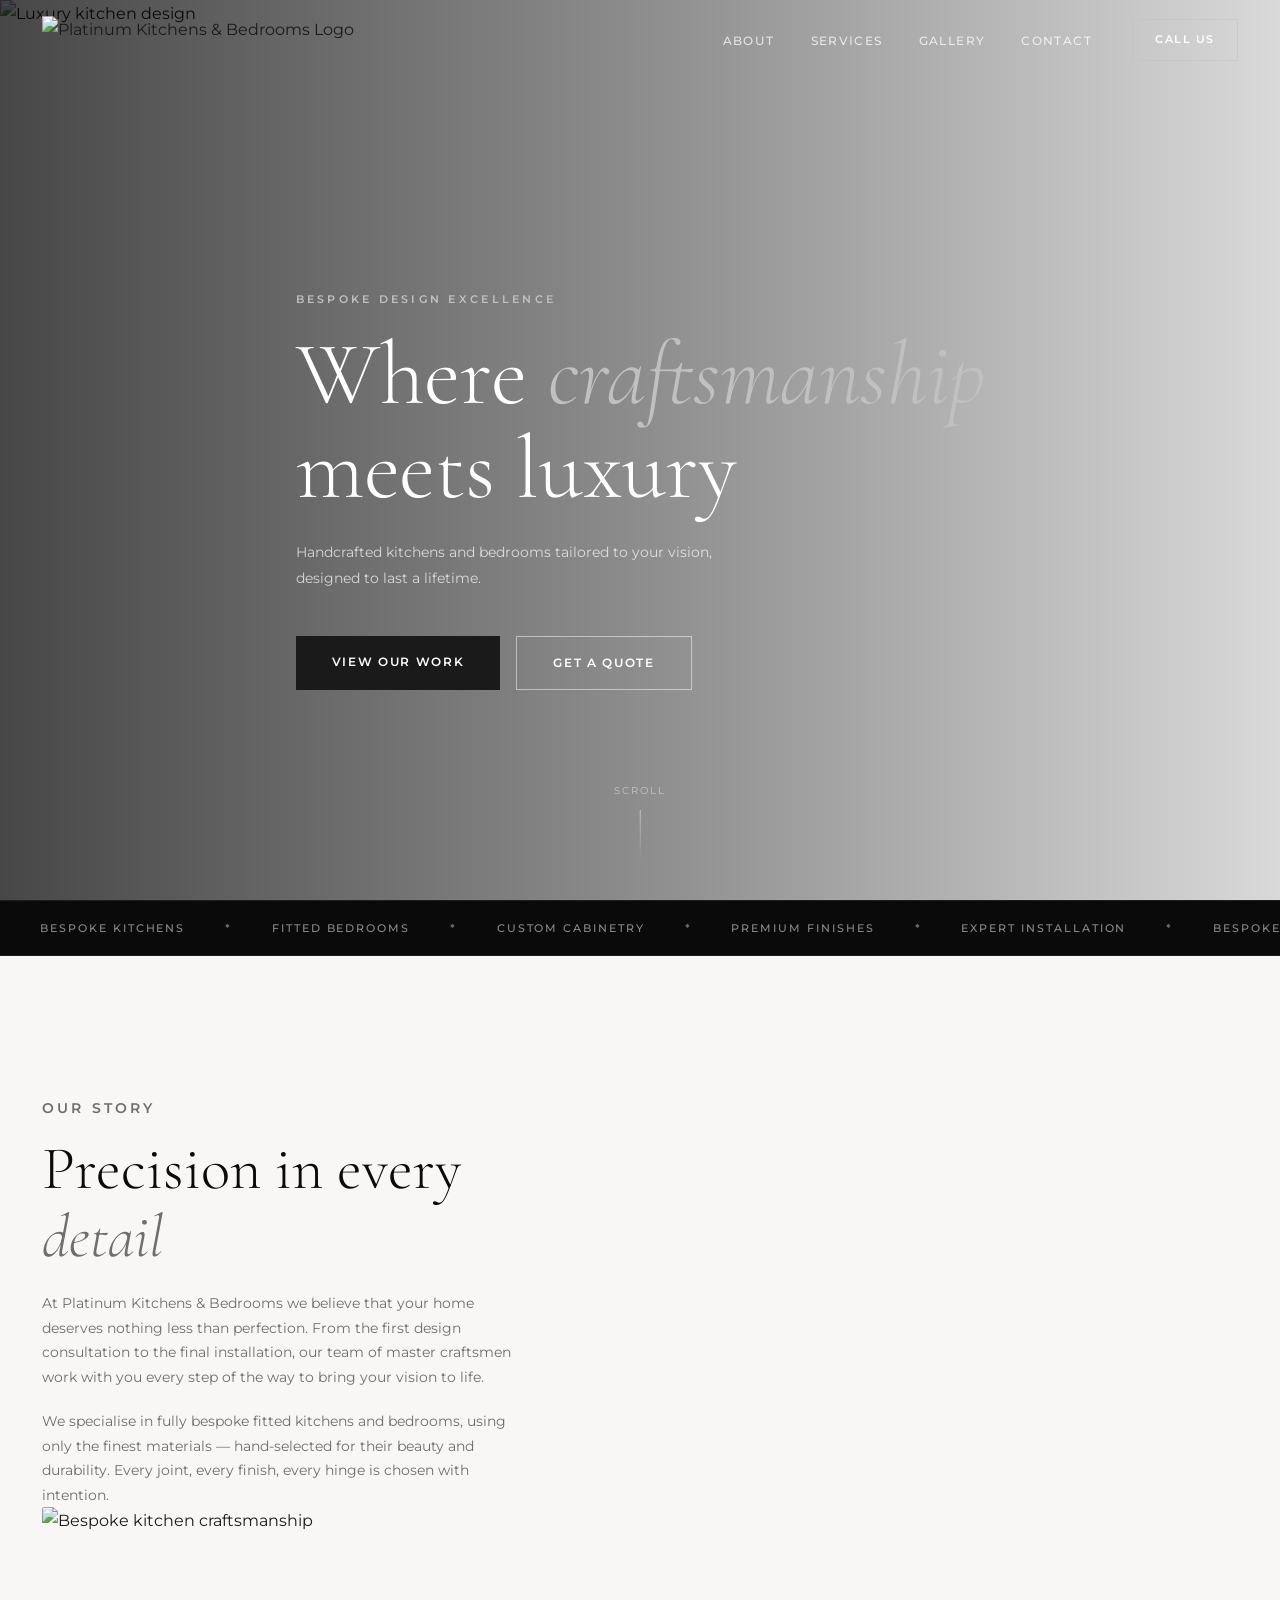
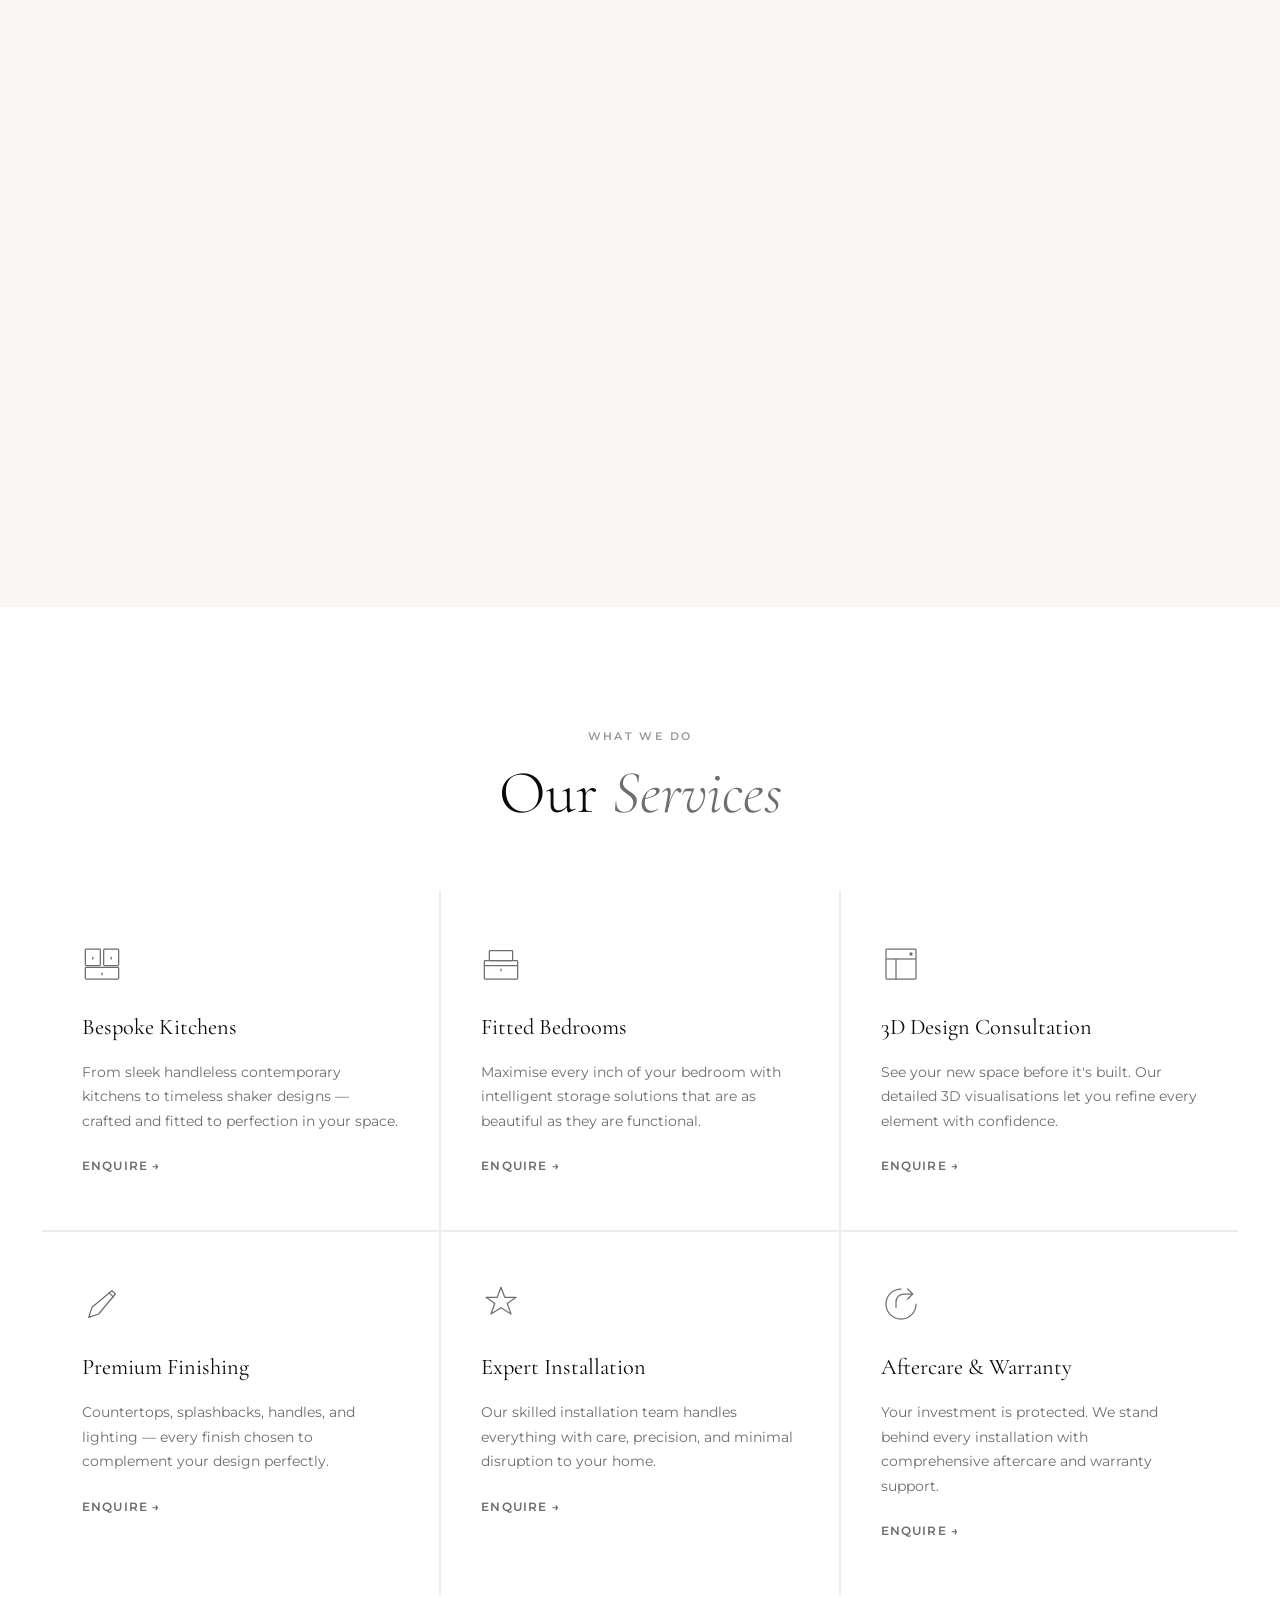
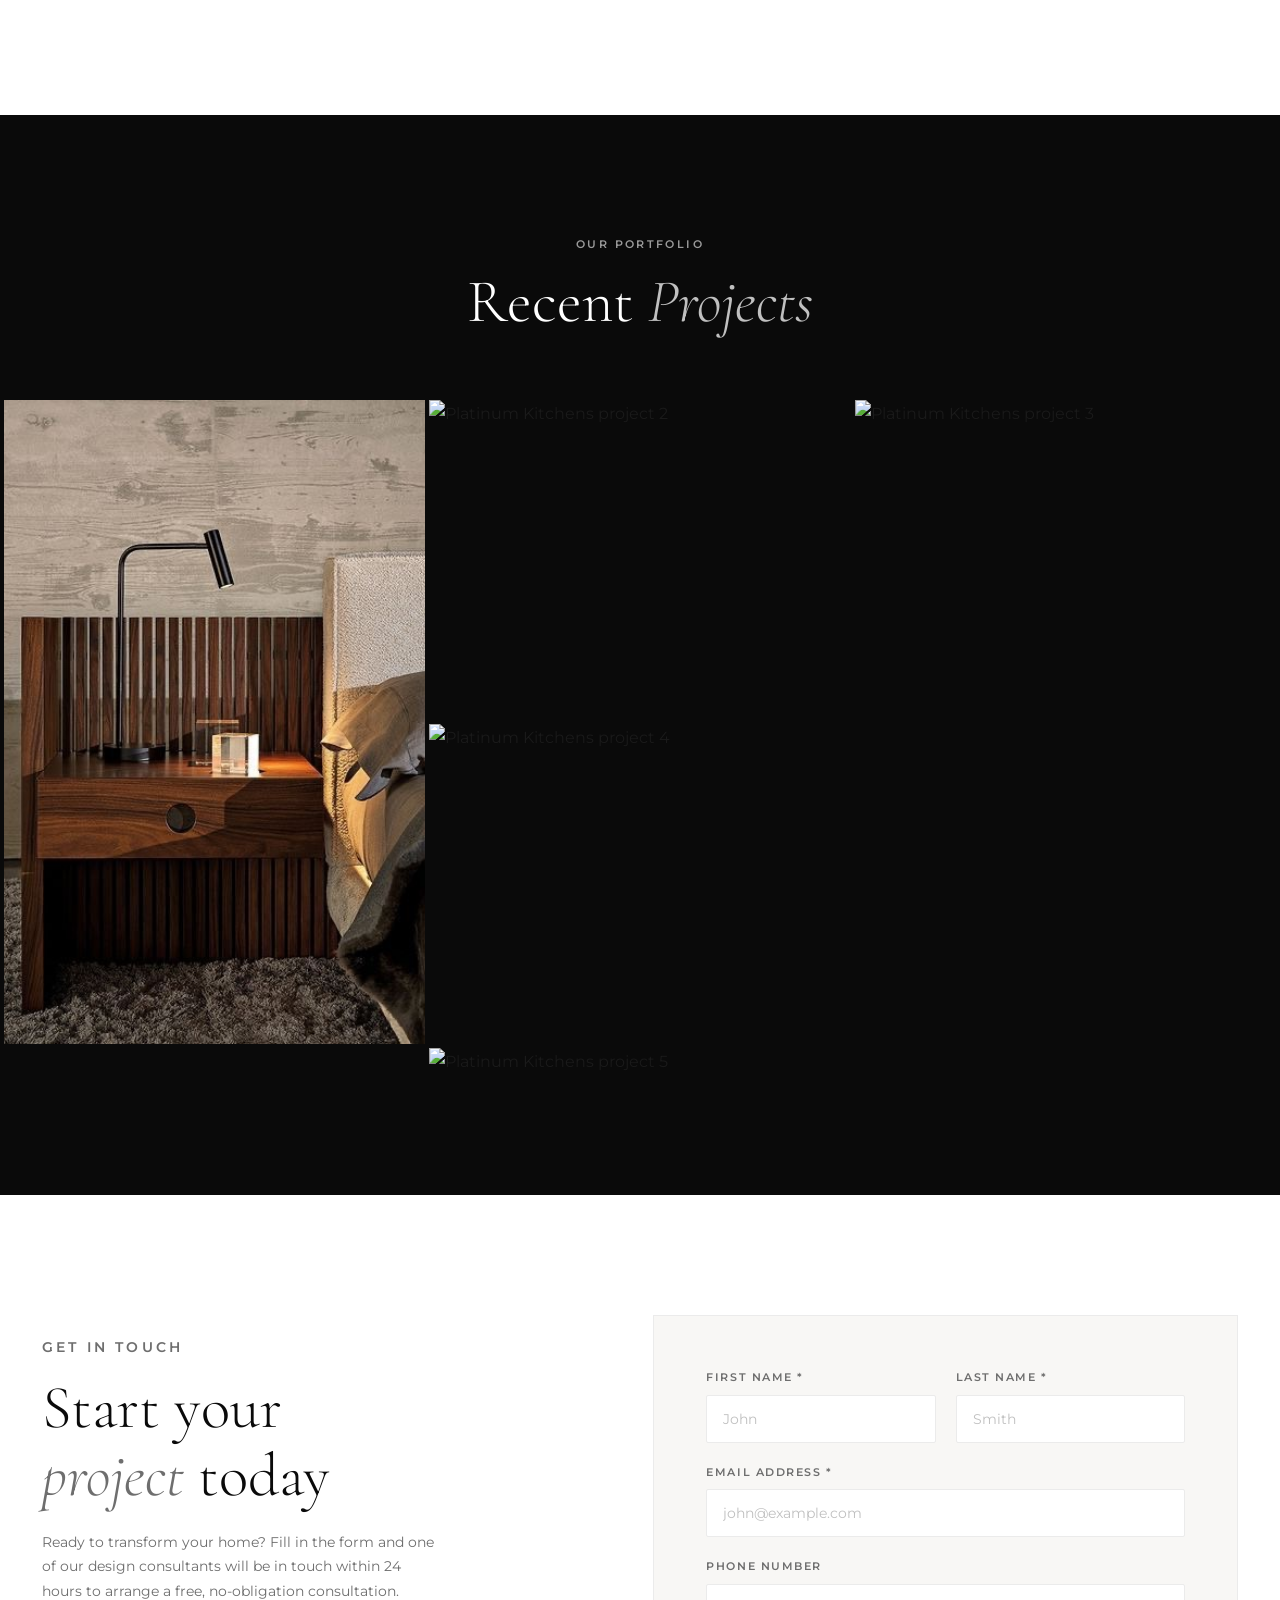
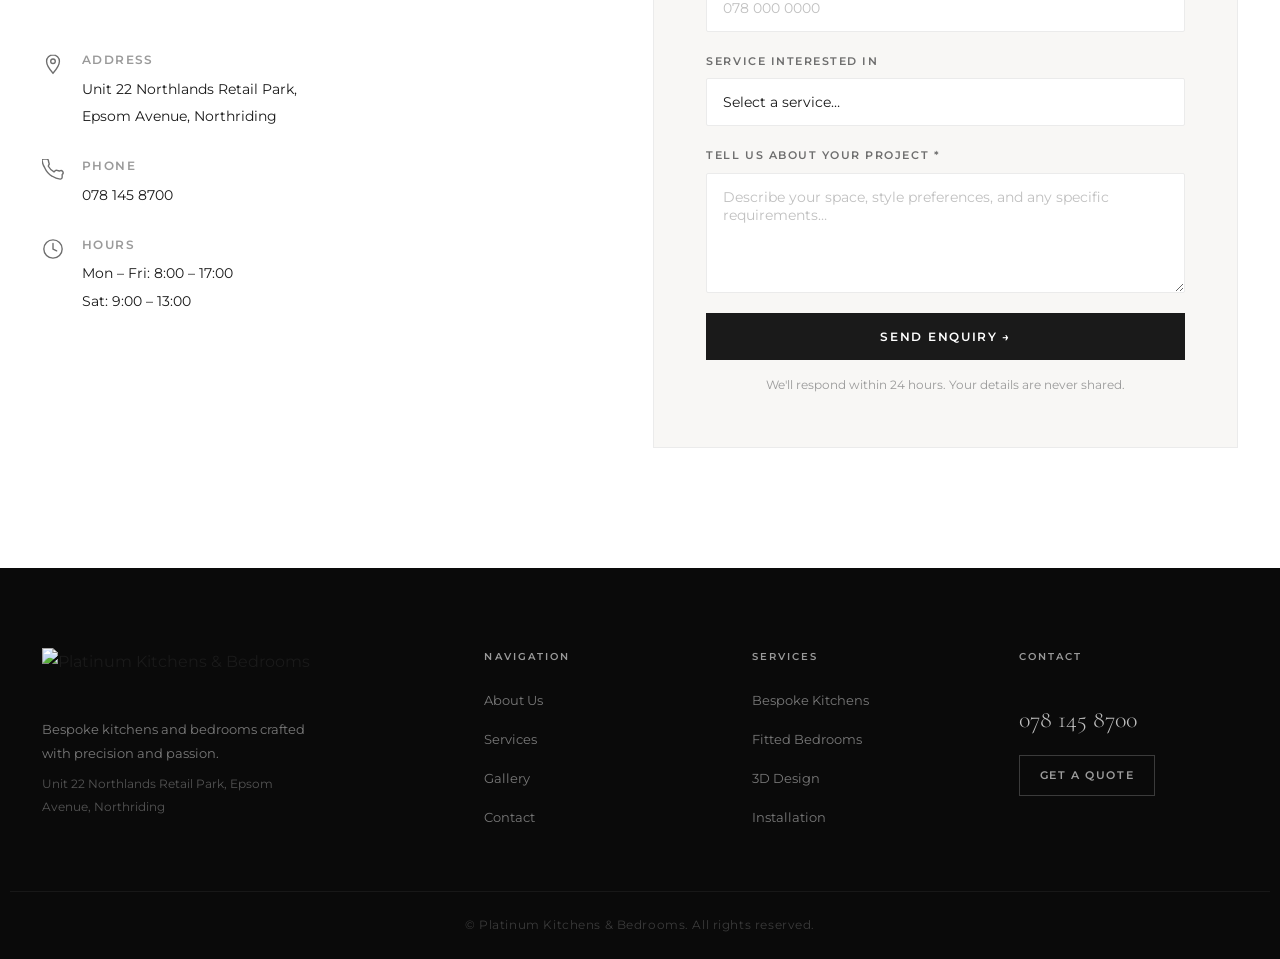
==== index.html @ e247518b "files" ====
<!DOCTYPE html>
<html lang="en">
<head>
  <meta charset="UTF-8" />
  <meta name="viewport" content="width=device-width, initial-scale=1.0" />
  <title>Platinum Kitchens & Bedrooms | Bespoke Design Excellence</title>
  <meta name="keywords" content="kitchens, bedrooms, bespoke, fitted kitchens, fitted bedrooms, Northriding, Johannesburg, cabinet makers, luxury kitchens" />
  <meta name="author" content="Platinum Kitchens & Bedrooms" />
  <meta property="og:title" content="Platinum Kitchens & Bedrooms" />
  <meta property="og:description" content="Bespoke kitchen and bedroom design crafted with precision in Northriding." />
  <meta property="og:image" content="image1.jpg" />
  <meta property="og:type" content="website" />
  <link rel="icon" type="image/jpg" href="logo.jpg" />
  <link rel="canonical" href="https://platinumkitchensbedrooms.co.za/" />
  <link rel="stylesheet" href="style.css" />
  <link rel="preconnect" href="https://fonts.googleapis.com" />
  <link rel="preconnect" href="https://fonts.gstatic.com" crossorigin />
  <link href="https://fonts.googleapis.com/css2?family=Cormorant+Garamond:ital,wght@0,300;0,400;0,600;1,300;1,400&family=Montserrat:wght@300;400;500;600&display=swap" rel="stylesheet" />
</head>
<body>

  <!-- NAV -->
  <nav class="nav" id="nav">
    <div class="nav__inner">
      <a href="#hero" class="nav__logo">
        <img src="logo.png" alt="Platinum Kitchens & Bedrooms Logo" />
      </a>
      <ul class="nav__links" id="navLinks">
        <li><a href="#about">About</a></li>
        <li><a href="#services">Services</a></li>
        <li><a href="#gallery">Gallery</a></li>
        <li><a href="#contact">Contact</a></li>
      </ul>
      <a href="tel:0781458700" class="nav__cta">Call Us</a>
      <button class="nav__burger" id="burger" aria-label="Toggle menu">
        <span></span><span></span><span></span>
      </button>
    </div>
  </nav>

  <!-- HERO -->
  <section class="hero" id="hero">
    <div class="hero__bg">
      <img src="image1.png" alt="Luxury kitchen design" class="hero__img" />
      <div class="hero__overlay"></div>
    </div>
    <div class="hero__content">
      <p class="hero__eyebrow">Bespoke Design Excellence</p>
      <h1 class="hero__title">Where <em>craftsmanship</em><br/>meets luxury</h1>
      <p class="hero__sub">Handcrafted kitchens and bedrooms tailored to your vision,<br/>designed to last a lifetime.</p>
      <div class="hero__actions">
        <a href="#gallery" class="btn btn--primary">View Our Work</a>
        <a href="#contact" class="btn btn--ghost">Get a Quote</a>
      </div>
    </div>
    <div class="hero__scroll">
      <span>Scroll</span>
      <div class="hero__scroll-line"></div>
    </div>
  </section>

  <!-- MARQUEE -->
  <div class="marquee">
    <div class="marquee__track">
      <span>Bespoke Kitchens</span>
      <span class="marquee__dot">◆</span>
      <span>Fitted Bedrooms</span>
      <span class="marquee__dot">◆</span>
      <span>Custom Cabinetry</span>
      <span class="marquee__dot">◆</span>
      <span>Premium Finishes</span>
      <span class="marquee__dot">◆</span>
      <span>Expert Installation</span>
      <span class="marquee__dot">◆</span>
      <span>Bespoke Kitchens</span>
      <span class="marquee__dot">◆</span>
      <span>Fitted Bedrooms</span>
      <span class="marquee__dot">◆</span>
      <span>Custom Cabinetry</span>
      <span class="marquee__dot">◆</span>
      <span>Premium Finishes</span>
      <span class="marquee__dot">◆</span>
      <span>Expert Installation</span>
      <span class="marquee__dot">◆</span>
    </div>
  </div>

  <!-- ABOUT -->
  <section class="about" id="about">
    <div class="about__inner container">
      <div class="about__text reveal">
        <p class="section-label">Our Story</p>
        <h2 class="section-title">Precision in every<br/><em>detail</em></h2>
        <p>At Platinum Kitchens & Bedrooms we believe that your home deserves nothing less than perfection. From the first design consultation to the final installation, our team of master craftsmen work with you every step of the way to bring your vision to life.</p>
        <p>We specialise in fully bespoke fitted kitchens and bedrooms, using only the finest materials — hand-selected for their beauty and durability. Every joint, every finish, every hinge is chosen with intention.</p>
        
      <div class="about__image reveal reveal--right">
        <div class="about__img-wrap">
          <img src="image2.jpeg" alt="Bespoke kitchen craftsmanship" />
          <div class="about__img-accent"></div>
        </div>
      </div>
    </div>
  </section>

  <!-- SERVICES -->
  <section class="services" id="services">
    <div class="container">
      <div class="services__header reveal">
        <p class="section-label">What We Do</p>
        <h2 class="section-title">Our <em>Services</em></h2>
      </div>
      <div class="services__grid">
        <div class="service-card reveal">
          <div class="service-card__icon">
            <svg viewBox="0 0 48 48" fill="none" xmlns="http://www.w3.org/2000/svg">
              <rect x="4" y="28" width="40" height="14" rx="1" stroke="currentColor" stroke-width="1.5"/>
              <rect x="4" y="6" width="18" height="20" rx="1" stroke="currentColor" stroke-width="1.5"/>
              <rect x="26" y="6" width="18" height="20" rx="1" stroke="currentColor" stroke-width="1.5"/>
              <line x1="13" y1="16" x2="13" y2="18" stroke="currentColor" stroke-width="1.5" stroke-linecap="round"/>
              <line x1="35" y1="16" x2="35" y2="18" stroke="currentColor" stroke-width="1.5" stroke-linecap="round"/>
              <line x1="24" y1="35" x2="24" y2="37" stroke="currentColor" stroke-width="1.5" stroke-linecap="round"/>
            </svg>
          </div>
          <h3>Bespoke Kitchens</h3>
          <p>From sleek handleless contemporary kitchens to timeless shaker designs — crafted and fitted to perfection in your space.</p>
          <a href="#contact" class="service-card__link">Enquire →</a>
        </div>
        <div class="service-card reveal">
          <div class="service-card__icon">
            <svg viewBox="0 0 48 48" fill="none" xmlns="http://www.w3.org/2000/svg">
              <rect x="4" y="20" width="40" height="22" rx="1" stroke="currentColor" stroke-width="1.5"/>
              <rect x="10" y="8" width="28" height="12" rx="1" stroke="currentColor" stroke-width="1.5"/>
              <line x1="4" y1="26" x2="44" y2="26" stroke="currentColor" stroke-width="1.5"/>
              <line x1="24" y1="30" x2="24" y2="32" stroke="currentColor" stroke-width="1.5" stroke-linecap="round"/>
            </svg>
          </div>
          <h3>Fitted Bedrooms</h3>
          <p>Maximise every inch of your bedroom with intelligent storage solutions that are as beautiful as they are functional.</p>
          <a href="#contact" class="service-card__link">Enquire →</a>
        </div>
        <div class="service-card reveal">
          <div class="service-card__icon">
            <svg viewBox="0 0 48 48" fill="none" xmlns="http://www.w3.org/2000/svg">
              <rect x="6" y="6" width="36" height="36" rx="1" stroke="currentColor" stroke-width="1.5"/>
              <line x1="6" y1="18" x2="42" y2="18" stroke="currentColor" stroke-width="1.5"/>
              <line x1="18" y1="18" x2="18" y2="42" stroke="currentColor" stroke-width="1.5"/>
              <circle cx="36" cy="12" r="2" fill="currentColor"/>
            </svg>
          </div>
          <h3>3D Design Consultation</h3>
          <p>See your new space before it's built. Our detailed 3D visualisations let you refine every element with confidence.</p>
          <a href="#contact" class="service-card__link">Enquire →</a>
        </div>
        <div class="service-card reveal">
          <div class="service-card__icon">
            <svg viewBox="0 0 48 48" fill="none" xmlns="http://www.w3.org/2000/svg">
              <path d="M8 40L12 28L36 8L40 12L20 36L8 40Z" stroke="currentColor" stroke-width="1.5" stroke-linejoin="round"/>
              <line x1="32" y1="10" x2="38" y2="16" stroke="currentColor" stroke-width="1.5"/>
            </svg>
          </div>
          <h3>Premium Finishing</h3>
          <p>Countertops, splashbacks, handles, and lighting — every finish chosen to complement your design perfectly.</p>
          <a href="#contact" class="service-card__link">Enquire →</a>
        </div>
        <div class="service-card reveal">
          <div class="service-card__icon">
            <svg viewBox="0 0 48 48" fill="none" xmlns="http://www.w3.org/2000/svg">
              <path d="M24 4L28.5 16H42L31.5 23.5L36 36L24 28.5L12 36L16.5 23.5L6 16H19.5L24 4Z" stroke="currentColor" stroke-width="1.5" stroke-linejoin="round"/>
            </svg>
          </div>
          <h3>Expert Installation</h3>
          <p>Our skilled installation team handles everything with care, precision, and minimal disruption to your home.</p>
          <a href="#contact" class="service-card__link">Enquire →</a>
        </div>
        <div class="service-card reveal">
          <div class="service-card__icon">
            <svg viewBox="0 0 48 48" fill="none" xmlns="http://www.w3.org/2000/svg">
              <path d="M24 6C14 6 6 14 6 24C6 34 14 42 24 42C34 42 42 34 42 24" stroke="currentColor" stroke-width="1.5" stroke-linecap="round"/>
              <path d="M32 6L38 12L32 18" stroke="currentColor" stroke-width="1.5" stroke-linecap="round" stroke-linejoin="round"/>
              <path d="M38 12H28C22 12 18 16 18 22V28" stroke="currentColor" stroke-width="1.5" stroke-linecap="round"/>
            </svg>
          </div>
          <h3>Aftercare & Warranty</h3>
          <p>Your investment is protected. We stand behind every installation with comprehensive aftercare and warranty support.</p>
          <a href="#contact" class="service-card__link">Enquire →</a>
        </div>
      </div>
    </div>
  </section>

  <!-- GALLERY -->
  <section class="gallery" id="gallery">
    <div class="container">
      <div class="gallery__header reveal">
        <p class="section-label">Our Portfolio</p>
        <h2 class="section-title">Recent <em>Projects</em></h2>
      </div>
    </div>
    <div class="gallery__grid">
      <div class="gallery__item gallery__item--large reveal">
        <img src="image1.jpg" alt="Platinum Kitchens project 1" loading="lazy" />
        <div class="gallery__overlay"><span>View Project</span></div>
      </div>
      <div class="gallery__item reveal">
        <img src="image2.jpeg" alt="Platinum Kitchens project 2" loading="lazy" />
        <div class="gallery__overlay"><span>View Project</span></div>
      </div>
      <div class="gallery__item reveal">
        <img src="image3.jpeg" alt="Platinum Kitchens project 3" loading="lazy" />
        <div class="gallery__overlay"><span>View Project</span></div>
      </div>
      <div class="gallery__item reveal">
        <img src="image4.jpeg" alt="Platinum Kitchens project 4" loading="lazy" />
        <div class="gallery__overlay"><span>View Project</span></div>
      </div>
      <div class="gallery__item gallery__item--wide reveal">
        <img src="image5.jpeg" alt="Platinum Kitchens project 5" loading="lazy" />
        <div class="gallery__overlay"><span>View Project</span></div>
      </div>
    </div>
  </section>

  
  <!-- CONTACT -->
  <section class="contact" id="contact">
    <div class="contact__inner container">
      <div class="contact__info reveal">
        <p class="section-label">Get In Touch</p>
        <h2 class="section-title">Start your<br/><em>project</em> today</h2>
        <p>Ready to transform your home? Fill in the form and one of our design consultants will be in touch within 24 hours to arrange a free, no-obligation consultation.</p>
        <div class="contact__details">
          <div class="contact__detail">
            <svg viewBox="0 0 24 24" fill="none" stroke="currentColor" stroke-width="1.5" stroke-linecap="round">
              <path d="M12 2C8.13 2 5 5.13 5 9c0 5.25 7 13 7 13s7-7.75 7-13c0-3.87-3.13-7-7-7z"/>
              <circle cx="12" cy="9" r="2.5"/>
            </svg>
            <div>
              <strong>Address</strong>
              <span>Unit 22 Northlands Retail Park,<br/>Epsom Avenue, Northriding</span>
            </div>
          </div>
          <div class="contact__detail">
            <svg viewBox="0 0 24 24" fill="none" stroke="currentColor" stroke-width="1.5" stroke-linecap="round">
              <path d="M22 16.92v3a2 2 0 01-2.18 2 19.79 19.79 0 01-8.63-3.07A19.5 19.5 0 013.07 9.81 19.79 19.79 0 01.01 1.18 2 2 0 012 .01h3a2 2 0 012 1.72c.127.96.361 1.903.7 2.81a2 2 0 01-.45 2.11L6.91 7.91a16 16 0 006.18 6.18l1.27-1.27a2 2 0 012.11-.45c.907.339 1.85.573 2.81.7A2 2 0 0122 16.92z"/>
            </svg>
            <div>
              <strong>Phone</strong>
              <a href="tel:0781458700">078 145 8700</a>
            </div>
          </div>
          <div class="contact__detail">
            <svg viewBox="0 0 24 24" fill="none" stroke="currentColor" stroke-width="1.5" stroke-linecap="round">
              <circle cx="12" cy="12" r="10"/>
              <polyline points="12 6 12 12 16 14"/>
            </svg>
            <div>
              <strong>Hours</strong>
              <span>Mon – Fri: 8:00 – 17:00<br/>Sat: 9:00 – 13:00</span>
            </div>
          </div>
        </div>
      </div>

      <div class="contact__form reveal reveal--right">
        <form action="https://formsubmit.co/your@email.com" method="POST" class="form" id="contactForm">
          <!-- FormSubmit config -->
          <input type="hidden" name="_subject" value="New Enquiry — Platinum Kitchens & Bedrooms" />
          <input type="hidden" name="_captcha" value="false" />
          <input type="hidden" name="_next" value="https://platinumkitchensbedrooms.co.za/thank-you.html" />
          <input type="text" name="_honey" style="display:none" />

          <div class="form__row">
            <div class="form__group">
              <label for="firstName">First Name *</label>
              <input type="text" id="firstName" name="first_name" required placeholder="John" />
            </div>
            <div class="form__group">
              <label for="lastName">Last Name *</label>
              <input type="text" id="lastName" name="last_name" required placeholder="Smith" />
            </div>
          </div>
          <div class="form__group">
            <label for="email">Email Address *</label>
            <input type="email" id="email" name="email" required placeholder="john@example.com" />
          </div>
          <div class="form__group">
            <label for="phone">Phone Number</label>
            <input type="tel" id="phone" name="phone" placeholder="078 000 0000" />
          </div>
          <div class="form__group">
            <label for="service">Service Interested In</label>
            <select id="service" name="service">
              <option value="">Select a service…</option>
              <option>Bespoke Kitchen</option>
              <option>Fitted Bedroom</option>
              <option>Both Kitchen & Bedroom</option>
              <option>Other / Not Sure Yet</option>
            </select>
          </div>
          <div class="form__group">
            <label for="message">Tell Us About Your Project *</label>
            <textarea id="message" name="message" required rows="5" placeholder="Describe your space, style preferences, and any specific requirements…"></textarea>
          </div>
          <button type="submit" class="btn btn--primary btn--full">Send Enquiry →</button>
          <p class="form__note">We'll respond within 24 hours. Your details are never shared.</p>
        </form>
      </div>
    </div>
  </section>

  <!-- FOOTER -->
  <footer class="footer">
    <div class="footer__inner container">
      <div class="footer__brand">
        <img src="logo.jpeg" alt="Platinum Kitchens & Bedrooms" class="footer__logo" />
        <p>Bespoke kitchens and bedrooms crafted with precision and passion.</p>
        <p class="footer__address">Unit 22 Northlands Retail Park, Epsom Avenue, Northriding</p>
      </div>
      <div class="footer__links">
        <h4>Navigation</h4>
        <ul>
          <li><a href="#about">About Us</a></li>
          <li><a href="#services">Services</a></li>
          <li><a href="#gallery">Gallery</a></li>
          <li><a href="#contact">Contact</a></li>
        </ul>
      </div>
      <div class="footer__links">
        <h4>Services</h4>
        <ul>
          <li><a href="#services">Bespoke Kitchens</a></li>
          <li><a href="#services">Fitted Bedrooms</a></li>
          <li><a href="#services">3D Design</a></li>
          <li><a href="#services">Installation</a></li>
        </ul>
      </div>
      <div class="footer__contact">
        <h4>Contact</h4>
        <a href="tel:0781458700">078 145 8700</a>
        <a href="#contact" class="btn btn--ghost btn--sm">Get a Quote</a>
      </div>
    </div>
    <div class="footer__bottom">
      <p>© <span id="year"></span> Platinum Kitchens & Bedrooms. All rights reserved.</p>
    </div>
  </footer>

  <!-- Lightbox -->
  <div class="lightbox" id="lightbox">
    <button class="lightbox__close" id="lightboxClose">&times;</button>
    <img src="" alt="Project image" class="lightbox__img" id="lightboxImg" />
    <button class="lightbox__prev" id="lightboxPrev">&#8592;</button>
    <button class="lightbox__next" id="lightboxNext">&#8594;</button>
  </div>

  <script src="script.js"></script>
</body>
</html>
---- style.css ----
/* ============================================
   PLATINUM KITCHENS & BEDROOMS — style.css
   Colour Palette: White · Black · Silver
   Fonts: Cormorant Garamond + Montserrat
   ============================================ */

/* ── RESET & CUSTOM PROPERTIES ── */
*, *::before, *::after { box-sizing: border-box; margin: 0; padding: 0; }

:root {
  --white:        #FFFFFF;
  --off-white:    #F8F7F5;
  --light-grey:   #EBEBEB;
  --silver:       #C0C0C0;
  --silver-mid:   #9A9A9A;
  --silver-dark:  #6E6E6E;
  --charcoal:     #1A1A1A;
  --black:        #0A0A0A;

  --accent:       #C0C0C0;       /* silver accent */
  --accent-glow:  rgba(192,192,192,0.18);

  --font-display: 'Cormorant Garamond', Georgia, serif;
  --font-body:    'Montserrat', Helvetica, sans-serif;

  --nav-h:        80px;
  --radius:       2px;
  --transition:   0.4s cubic-bezier(0.25, 0.46, 0.45, 0.94);
  --shadow-card:  0 8px 40px rgba(0,0,0,0.10);
  --shadow-hover: 0 20px 60px rgba(0,0,0,0.18);
}

html { scroll-behavior: smooth; font-size: 16px; }

body {
  font-family: var(--font-body);
  background: var(--white);
  color: var(--charcoal);
  line-height: 1.7;
  overflow-x: hidden;
  -webkit-font-smoothing: antialiased;
}

img { display: block; width: 100%; height: 100%; object-fit: cover; }
a { text-decoration: none; color: inherit; }
ul { list-style: none; }

/* ── UTILITY ── */
.container { max-width: 1260px; margin: 0 auto; padding: 0 32px; }

.section-label {
  display: block;
  font-family: var(--font-body);
  font-size: 0.68rem;
  font-weight: 600;
  letter-spacing: 0.22em;
  text-transform: uppercase;
  color: var(--silver-mid);
  margin-bottom: 14px;
}

.section-title {
  font-family: var(--font-display);
  font-size: clamp(2.4rem, 5vw, 3.8rem);
  font-weight: 300;
  line-height: 1.12;
  color: var(--black);
}

.section-title em {
  font-style: italic;
  color: var(--silver-dark);
}

/* ── BUTTONS ── */
.btn {
  display: inline-block;
  font-family: var(--font-body);
  font-size: 0.75rem;
  font-weight: 600;
  letter-spacing: 0.14em;
  text-transform: uppercase;
  padding: 16px 36px;
  transition: all var(--transition);
  cursor: pointer;
  border: none;
}

.btn--primary {
  background: var(--charcoal);
  color: var(--white);
}
.btn--primary:hover {
  background: var(--black);
  transform: translateY(-2px);
  box-shadow: 0 12px 30px rgba(0,0,0,0.25);
}

.btn--ghost {
  background: transparent;
  color: var(--white);
  border: 1px solid rgba(255,255,255,0.5);
}
.btn--ghost:hover {
  border-color: var(--white);
  background: rgba(255,255,255,0.08);
}

.btn--full { width: 100%; text-align: center; }

.btn--sm { padding: 10px 20px; font-size: 0.7rem; }

/* ── REVEAL ANIMATIONS ── */
.reveal {
  opacity: 0;
  transform: translateY(40px);
  transition: opacity 0.8s ease, transform 0.8s ease;
}
.reveal--right {
  transform: translateX(40px);
}
.reveal.visible {
  opacity: 1;
  transform: none;
}

/* ── NAV ── */
.nav {
  position: fixed;
  top: 0; left: 0; right: 0;
  z-index: 1000;
  height: var(--nav-h);
  transition: background var(--transition), box-shadow var(--transition);
}

.nav.scrolled {
  background: rgba(10,10,10,0.96);
  backdrop-filter: blur(20px);
  box-shadow: 0 2px 40px rgba(0,0,0,0.3);
}

.nav__inner {
  max-width: 1260px;
  margin: 0 auto;
  padding: 0 32px;
  height: 100%;
  display: flex;
  align-items: center;
  gap: 40px;
}

.nav__logo {
  flex-shrink: 0;
  height: 48px;
  width: auto;
}

.nav__logo img {
  height: 100%;
  width: auto;
  object-fit: contain;
}

.nav__links {
  display: flex;
  gap: 36px;
  margin-left: auto;
}

.nav__links a {
  font-family: var(--font-body);
  font-size: 0.72rem;
  font-weight: 500;
  letter-spacing: 0.12em;
  text-transform: uppercase;
  color: rgba(255,255,255,0.75);
  transition: color var(--transition);
  position: relative;
}

.nav__links a::after {
  content: '';
  position: absolute;
  bottom: -4px; left: 0;
  width: 0; height: 1px;
  background: var(--silver);
  transition: width var(--transition);
}
.nav__links a:hover { color: var(--white); }
.nav__links a:hover::after { width: 100%; }

.nav__cta {
  font-family: var(--font-body);
  font-size: 0.7rem;
  font-weight: 600;
  letter-spacing: 0.14em;
  text-transform: uppercase;
  color: var(--white);
  border: 1px solid rgba(192,192,192,0.5);
  padding: 10px 22px;
  transition: all var(--transition);
}
.nav__cta:hover {
  background: var(--silver);
  border-color: var(--silver);
  color: var(--black);
}

.nav__burger {
  display: none;
  flex-direction: column;
  gap: 5px;
  background: none;
  border: none;
  cursor: pointer;
  padding: 4px;
  margin-left: auto;
}
.nav__burger span {
  display: block;
  width: 24px; height: 1.5px;
  background: var(--white);
  transition: all 0.3s ease;
}
.nav__burger.open span:nth-child(1) { transform: rotate(45deg) translate(4.5px, 4.5px); }
.nav__burger.open span:nth-child(2) { opacity: 0; }
.nav__burger.open span:nth-child(3) { transform: rotate(-45deg) translate(4.5px, -4.5px); }

/* ── HERO ── */
.hero {
  position: relative;
  height: 100vh;
  min-height: 700px;
  display: flex;
  align-items: center;
  overflow: hidden;
}

.hero__bg {
  position: absolute;
  inset: 0;
}

.hero__img {
  object-position: center;
  transform: scale(1.05);
  animation: heroZoom 12s ease forwards;
}

@keyframes heroZoom {
  to { transform: scale(1); }
}

.hero__overlay {
  position: absolute;
  inset: 0;
  background: linear-gradient(
    to right,
    rgba(0,0,0,0.72) 0%,
    rgba(0,0,0,0.42) 55%,
    rgba(0,0,0,0.15) 100%
  );
}

.hero__content {
  position: relative;
  z-index: 2;
  max-width: 1260px;
  margin: 0 auto;
  padding: 0 32px;
  padding-top: var(--nav-h);
}

.hero__eyebrow {
  display: block;
  font-family: var(--font-body);
  font-size: 0.68rem;
  font-weight: 600;
  letter-spacing: 0.3em;
  text-transform: uppercase;
  color: var(--silver);
  margin-bottom: 20px;
  animation: fadeUp 1s 0.2s both;
}

.hero__title {
  font-family: var(--font-display);
  font-size: clamp(3rem, 7vw, 6rem);
  font-weight: 300;
  line-height: 1.05;
  color: var(--white);
  margin-bottom: 24px;
  animation: fadeUp 1s 0.4s both;
}

.hero__title em {
  font-style: italic;
  color: var(--silver);
}

.hero__sub {
  font-size: 0.9rem;
  color: rgba(255,255,255,0.72);
  line-height: 1.8;
  max-width: 520px;
  margin-bottom: 44px;
  animation: fadeUp 1s 0.6s both;
}

.hero__actions {
  display: flex;
  gap: 16px;
  flex-wrap: wrap;
  animation: fadeUp 1s 0.8s both;
}

.hero__scroll {
  position: absolute;
  bottom: 40px;
  left: 50%;
  transform: translateX(-50%);
  z-index: 2;
  display: flex;
  flex-direction: column;
  align-items: center;
  gap: 10px;
  color: rgba(255,255,255,0.5);
  font-size: 0.65rem;
  letter-spacing: 0.2em;
  text-transform: uppercase;
}

.hero__scroll-line {
  width: 1px;
  height: 50px;
  background: linear-gradient(to bottom, rgba(255,255,255,0.5), transparent);
  animation: scrollLine 2s ease-in-out infinite;
}

@keyframes scrollLine {
  0%, 100% { opacity: 0.5; transform: scaleY(1); }
  50% { opacity: 1; transform: scaleY(0.6); }
}

@keyframes fadeUp {
  from { opacity: 0; transform: translateY(30px); }
  to   { opacity: 1; transform: none; }
}

/* ── MARQUEE ── */
.marquee {
  background: var(--black);
  overflow: hidden;
  padding: 18px 0;
  border-top: 1px solid rgba(192,192,192,0.1);
  border-bottom: 1px solid rgba(192,192,192,0.1);
}

.marquee__track {
  display: flex;
  gap: 0;
  width: max-content;
  animation: marqueeScroll 30s linear infinite;
}

.marquee__track span {
  display: inline-block;
  padding: 0 40px;
  font-family: var(--font-body);
  font-size: 0.68rem;
  font-weight: 500;
  letter-spacing: 0.18em;
  text-transform: uppercase;
  color: rgba(192,192,192,0.7);
  white-space: nowrap;
}

.marquee__dot {
  color: var(--silver) !important;
  padding: 0 !important;
  font-size: 0.5rem !important;
  opacity: 0.5;
}

@keyframes marqueeScroll {
  from { transform: translateX(0); }
  to   { transform: translateX(-50%); }
}

/* ── ABOUT ── */
.about {
  padding: 120px 0;
  background: var(--off-white);
}

.about__inner {
  display: grid;
  grid-template-columns: 1fr 1fr;
  gap: 80px;
  align-items: center;
}

.about__text p {
  font-size: 0.9rem;
  color: var(--silver-dark);
  margin-top: 20px;
  max-width: 480px;
}

.about__stats {
  display: flex;
  gap: 40px;
  margin-top: 48px;
  padding-top: 40px;
  border-top: 1px solid var(--light-grey);
}

.stat__num {
  display: block;
  font-family: var(--font-display);
  font-size: 2.8rem;
  font-weight: 300;
  line-height: 1;
  color: var(--black);
}

.stat__label {
  display: block;
  font-size: 0.68rem;
  font-weight: 500;
  letter-spacing: 0.1em;
  text-transform: uppercase;
  color: var(--silver-mid);
  margin-top: 6px;
}

.about__img-wrap {
  position: relative;
  height: 580px;
}

.about__img-wrap img {
  border-radius: var(--radius);
  height: 100%;
}

.about__img-accent {
  position: absolute;
  top: -20px;
  left: -20px;
  right: 20px;
  bottom: 20px;
  border: 1px solid var(--silver);
  border-radius: var(--radius);
  z-index: -1;
  opacity: 0.4;
}

/* ── SERVICES ── */
.services {
  padding: 120px 0;
  background: var(--white);
}

.services__header {
  text-align: center;
  margin-bottom: 64px;
}

.services__grid {
  display: grid;
  grid-template-columns: repeat(3, 1fr);
  gap: 2px;
  background: var(--light-grey);
}

.service-card {
  background: var(--white);
  padding: 52px 40px;
  transition: all var(--transition);
  position: relative;
  overflow: hidden;
}

.service-card::before {
  content: '';
  position: absolute;
  top: 0; left: 0;
  width: 100%; height: 2px;
  background: linear-gradient(90deg, var(--silver), transparent);
  transform: scaleX(0);
  transform-origin: left;
  transition: transform var(--transition);
}

.service-card:hover {
  background: var(--charcoal);
  color: var(--white);
}
.service-card:hover::before { transform: scaleX(1); }
.service-card:hover h3 { color: var(--white); }
.service-card:hover p { color: rgba(255,255,255,0.65); }
.service-card:hover .service-card__link { color: var(--silver); }
.service-card:hover .service-card__icon { color: var(--silver); }

.service-card__icon {
  width: 40px;
  height: 40px;
  color: var(--silver-dark);
  margin-bottom: 24px;
  transition: color var(--transition);
}

.service-card h3 {
  font-family: var(--font-display);
  font-size: 1.4rem;
  font-weight: 400;
  margin-bottom: 14px;
  color: var(--black);
  transition: color var(--transition);
}

.service-card p {
  font-size: 0.85rem;
  color: var(--silver-dark);
  line-height: 1.8;
  transition: color var(--transition);
}

.service-card__link {
  display: inline-block;
  margin-top: 24px;
  font-size: 0.72rem;
  font-weight: 600;
  letter-spacing: 0.1em;
  text-transform: uppercase;
  color: var(--silver-dark);
  transition: color var(--transition);
}

/* ── GALLERY ── */
.gallery {
  padding: 120px 0;
  background: var(--black);
}

.gallery__header {
  text-align: center;
  margin-bottom: 64px;
}

.gallery__header .section-label { color: var(--silver-mid); }
.gallery__header .section-title { color: var(--white); }
.gallery__header .section-title em { color: var(--silver); }

.gallery__grid {
  display: grid;
  grid-template-columns: repeat(3, 1fr);
  grid-template-rows: 320px 320px;
  gap: 4px;
  padding: 0 4px;
}

.gallery__item {
  position: relative;
  overflow: hidden;
  cursor: pointer;
}

.gallery__item--large {
  grid-row: 1 / 3;
  grid-column: 1 / 2;
}

.gallery__item--wide {
  grid-column: 2 / 4;
}

.gallery__item img {
  transition: transform 0.7s var(--transition);
}
.gallery__item:hover img { transform: scale(1.06); }

.gallery__overlay {
  position: absolute;
  inset: 0;
  background: rgba(0,0,0,0);
  display: flex;
  align-items: center;
  justify-content: center;
  transition: background var(--transition);
}

.gallery__overlay span {
  font-family: var(--font-body);
  font-size: 0.7rem;
  font-weight: 600;
  letter-spacing: 0.2em;
  text-transform: uppercase;
  color: var(--white);
  opacity: 0;
  transform: translateY(10px);
  transition: all var(--transition);
}

.gallery__item:hover .gallery__overlay { background: rgba(0,0,0,0.45); }
.gallery__item:hover .gallery__overlay span { opacity: 1; transform: none; }

/* ── TESTIMONIALS ── */
.testimonials {
  padding: 120px 0;
  background: var(--off-white);
}

.testimonials__header {
  text-align: center;
  margin-bottom: 64px;
}

.testimonials__track {
  display: flex;
  gap: 0;
  overflow: hidden;
}

.testimonial {
  min-width: 100%;
  padding: 0 80px;
  display: none;
}
.testimonial.active { display: block; }

.testimonial__quote {
  font-family: var(--font-display);
  font-size: clamp(1.3rem, 2.5vw, 1.8rem);
  font-weight: 300;
  font-style: italic;
  line-height: 1.55;
  color: var(--charcoal);
  text-align: center;
  margin-bottom: 40px;
}

.testimonial__author {
  display: flex;
  align-items: center;
  justify-content: center;
  gap: 16px;
}

.testimonial__avatar {
  width: 48px;
  height: 48px;
  border-radius: 50%;
  background: var(--charcoal);
  color: var(--silver);
  display: flex;
  align-items: center;
  justify-content: center;
  font-size: 0.75rem;
  font-weight: 600;
  letter-spacing: 0.05em;
  flex-shrink: 0;
}

.testimonial__author strong {
  display: block;
  font-size: 0.85rem;
  font-weight: 600;
  letter-spacing: 0.05em;
  color: var(--black);
}

.testimonial__author span {
  font-size: 0.75rem;
  color: var(--silver-mid);
}

.testimonials__dots {
  display: flex;
  gap: 10px;
  justify-content: center;
  margin-top: 44px;
}

.dot {
  width: 8px; height: 8px;
  border-radius: 50%;
  background: var(--silver);
  border: none;
  cursor: pointer;
  transition: all 0.3s;
  opacity: 0.3;
}
.dot--active { opacity: 1; background: var(--charcoal); width: 24px; border-radius: 4px; }

/* ── CONTACT ── */
.contact {
  padding: 120px 0;
  background: var(--white);
}

.contact__inner {
  display: grid;
  grid-template-columns: 1fr 1.1fr;
  gap: 80px;
  align-items: start;
}

.contact__info p {
  font-size: 0.9rem;
  color: var(--silver-dark);
  margin-top: 20px;
  max-width: 400px;
}

.contact__details {
  margin-top: 48px;
  display: flex;
  flex-direction: column;
  gap: 28px;
}

.contact__detail {
  display: flex;
  gap: 18px;
  align-items: flex-start;
}

.contact__detail svg {
  width: 22px;
  height: 22px;
  flex-shrink: 0;
  color: var(--silver-dark);
  margin-top: 2px;
}

.contact__detail strong {
  display: block;
  font-size: 0.72rem;
  font-weight: 600;
  letter-spacing: 0.12em;
  text-transform: uppercase;
  color: var(--silver-mid);
  margin-bottom: 4px;
}

.contact__detail span,
.contact__detail a {
  font-size: 0.88rem;
  color: var(--charcoal);
  line-height: 1.6;
}

.contact__detail a:hover { color: var(--black); text-decoration: underline; }

/* ── FORM ── */
.form {
  background: var(--off-white);
  padding: 52px;
  border: 1px solid var(--light-grey);
}

.form__row {
  display: grid;
  grid-template-columns: 1fr 1fr;
  gap: 20px;
}

.form__group {
  display: flex;
  flex-direction: column;
  gap: 8px;
  margin-bottom: 20px;
}

.form__group label {
  font-size: 0.68rem;
  font-weight: 600;
  letter-spacing: 0.14em;
  text-transform: uppercase;
  color: var(--silver-dark);
}

.form__group input,
.form__group select,
.form__group textarea {
  width: 100%;
  padding: 14px 16px;
  background: var(--white);
  border: 1px solid var(--light-grey);
  border-radius: var(--radius);
  font-family: var(--font-body);
  font-size: 0.88rem;
  color: var(--charcoal);
  outline: none;
  transition: border-color var(--transition);
  appearance: none;
}

.form__group input::placeholder,
.form__group textarea::placeholder { color: var(--silver); }

.form__group input:focus,
.form__group select:focus,
.form__group textarea:focus {
  border-color: var(--silver-dark);
}

.form__group textarea { resize: vertical; }

.form__note {
  margin-top: 16px;
  font-size: 0.72rem;
  color: var(--silver-mid);
  text-align: center;
}

/* ── FOOTER ── */
.footer {
  background: var(--black);
  padding: 80px 0 0;
}

.footer__inner {
  display: grid;
  grid-template-columns: 1.8fr 1fr 1fr 1fr;
  gap: 48px;
  padding-bottom: 60px;
  border-bottom: 1px solid rgba(255,255,255,0.06);
}

.footer__logo {
  height: 50px;
  width: auto;
  object-fit: contain;
  margin-bottom: 20px;
}

.footer__brand p {
  font-size: 0.82rem;
  color: rgba(255,255,255,0.45);
  line-height: 1.8;
  max-width: 280px;
}

.footer__address {
  margin-top: 8px !important;
  font-size: 0.78rem !important;
  color: rgba(255,255,255,0.3) !important;
}

.footer__links h4,
.footer__contact h4 {
  font-family: var(--font-body);
  font-size: 0.65rem;
  font-weight: 600;
  letter-spacing: 0.2em;
  text-transform: uppercase;
  color: var(--silver-mid);
  margin-bottom: 20px;
}

.footer__links ul { display: flex; flex-direction: column; gap: 12px; }

.footer__links a {
  font-size: 0.82rem;
  color: rgba(255,255,255,0.45);
  transition: color var(--transition);
}
.footer__links a:hover { color: var(--white); }

.footer__contact {
  display: flex;
  flex-direction: column;
  gap: 14px;
}

.footer__contact a:not(.btn) {
  font-family: var(--font-display);
  font-size: 1.5rem;
  font-weight: 300;
  color: var(--silver);
  transition: color var(--transition);
}
.footer__contact a:not(.btn):hover { color: var(--white); }

.footer__contact .btn--ghost {
  color: rgba(255,255,255,0.6);
  border-color: rgba(255,255,255,0.2);
  width: fit-content;
}
.footer__contact .btn--ghost:hover {
  color: var(--white);
  border-color: var(--silver);
}

.footer__bottom {
  padding: 24px 32px;
  text-align: center;
}

.footer__bottom p {
  font-size: 0.72rem;
  color: rgba(255,255,255,0.2);
  letter-spacing: 0.05em;
}

/* ── LIGHTBOX ── */
.lightbox {
  position: fixed;
  inset: 0;
  background: rgba(0,0,0,0.95);
  z-index: 2000;
  display: none;
  align-items: center;
  justify-content: center;
}

.lightbox.open { display: flex; }

.lightbox__img {
  max-width: 90vw;
  max-height: 90vh;
  width: auto;
  height: auto;
  object-fit: contain;
  border-radius: var(--radius);
}

.lightbox__close,
.lightbox__prev,
.lightbox__next {
  position: absolute;
  background: none;
  border: none;
  color: var(--white);
  font-size: 2rem;
  cursor: pointer;
  padding: 16px;
  opacity: 0.7;
  transition: opacity 0.2s;
}
.lightbox__close:hover,
.lightbox__prev:hover,
.lightbox__next:hover { opacity: 1; }

.lightbox__close { top: 24px; right: 32px; font-size: 2.4rem; }
.lightbox__prev  { left: 24px; top: 50%; transform: translateY(-50%); font-size: 2rem; }
.lightbox__next  { right: 24px; top: 50%; transform: translateY(-50%); font-size: 2rem; }

/* ── RESPONSIVE ── */
@media (max-width: 1024px) {
  .about__inner { grid-template-columns: 1fr; gap: 60px; }
  .about__img-wrap { height: 440px; }
  .services__grid { grid-template-columns: repeat(2, 1fr); }
  .contact__inner { grid-template-columns: 1fr; gap: 60px; }
  .footer__inner { grid-template-columns: 1fr 1fr; }
  .gallery__grid { grid-template-columns: 1fr 1fr; grid-template-rows: 280px 280px 280px; }
  .gallery__item--large { grid-row: 1 / 2; grid-column: 1 / 2; }
  .gallery__item--wide { grid-column: 1 / 3; }
}

@media (max-width: 768px) {
  :root { --nav-h: 68px; }

  .nav__links,
  .nav__cta { display: none; }

  .nav__links {
    flex-direction: column;
    position: absolute;
    top: var(--nav-h);
    left: 0; right: 0;
    background: rgba(10,10,10,0.98);
    padding: 32px;
    gap: 24px;
    border-bottom: 1px solid rgba(255,255,255,0.08);
  }
  .nav__links.open { display: flex; }
  .nav__links a { font-size: 0.9rem; }

  .nav__burger { display: flex; }
  .nav__inner { padding: 0 20px; }

  .hero__content { padding: 0 20px; padding-top: var(--nav-h); }
  .hero__title { font-size: clamp(2.2rem, 9vw, 3.5rem); }
  .hero__sub { display: none; }

  .container { padding: 0 20px; }

  .about { padding: 80px 0; }
  .about__stats { flex-wrap: wrap; gap: 24px; }

  .services { padding: 80px 0; }
  .services__grid { grid-template-columns: 1fr; }

  .gallery { padding: 80px 0; }
  .gallery__grid {
    grid-template-columns: 1fr;
    grid-template-rows: repeat(5, 260px);
  }
  .gallery__item--large,
  .gallery__item--wide { grid-column: auto; grid-row: auto; }

  .testimonials { padding: 80px 0; }
  .testimonial { padding: 0 20px; }

  .contact { padding: 80px 0; }
  .form { padding: 32px 24px; }
  .form__row { grid-template-columns: 1fr; }

  .footer__inner { grid-template-columns: 1fr; gap: 40px; padding-bottom: 40px; }

  .hero__actions { flex-direction: column; width: fit-content; }
}

@media (max-width: 480px) {
  .section-title { font-size: 2rem; }
}
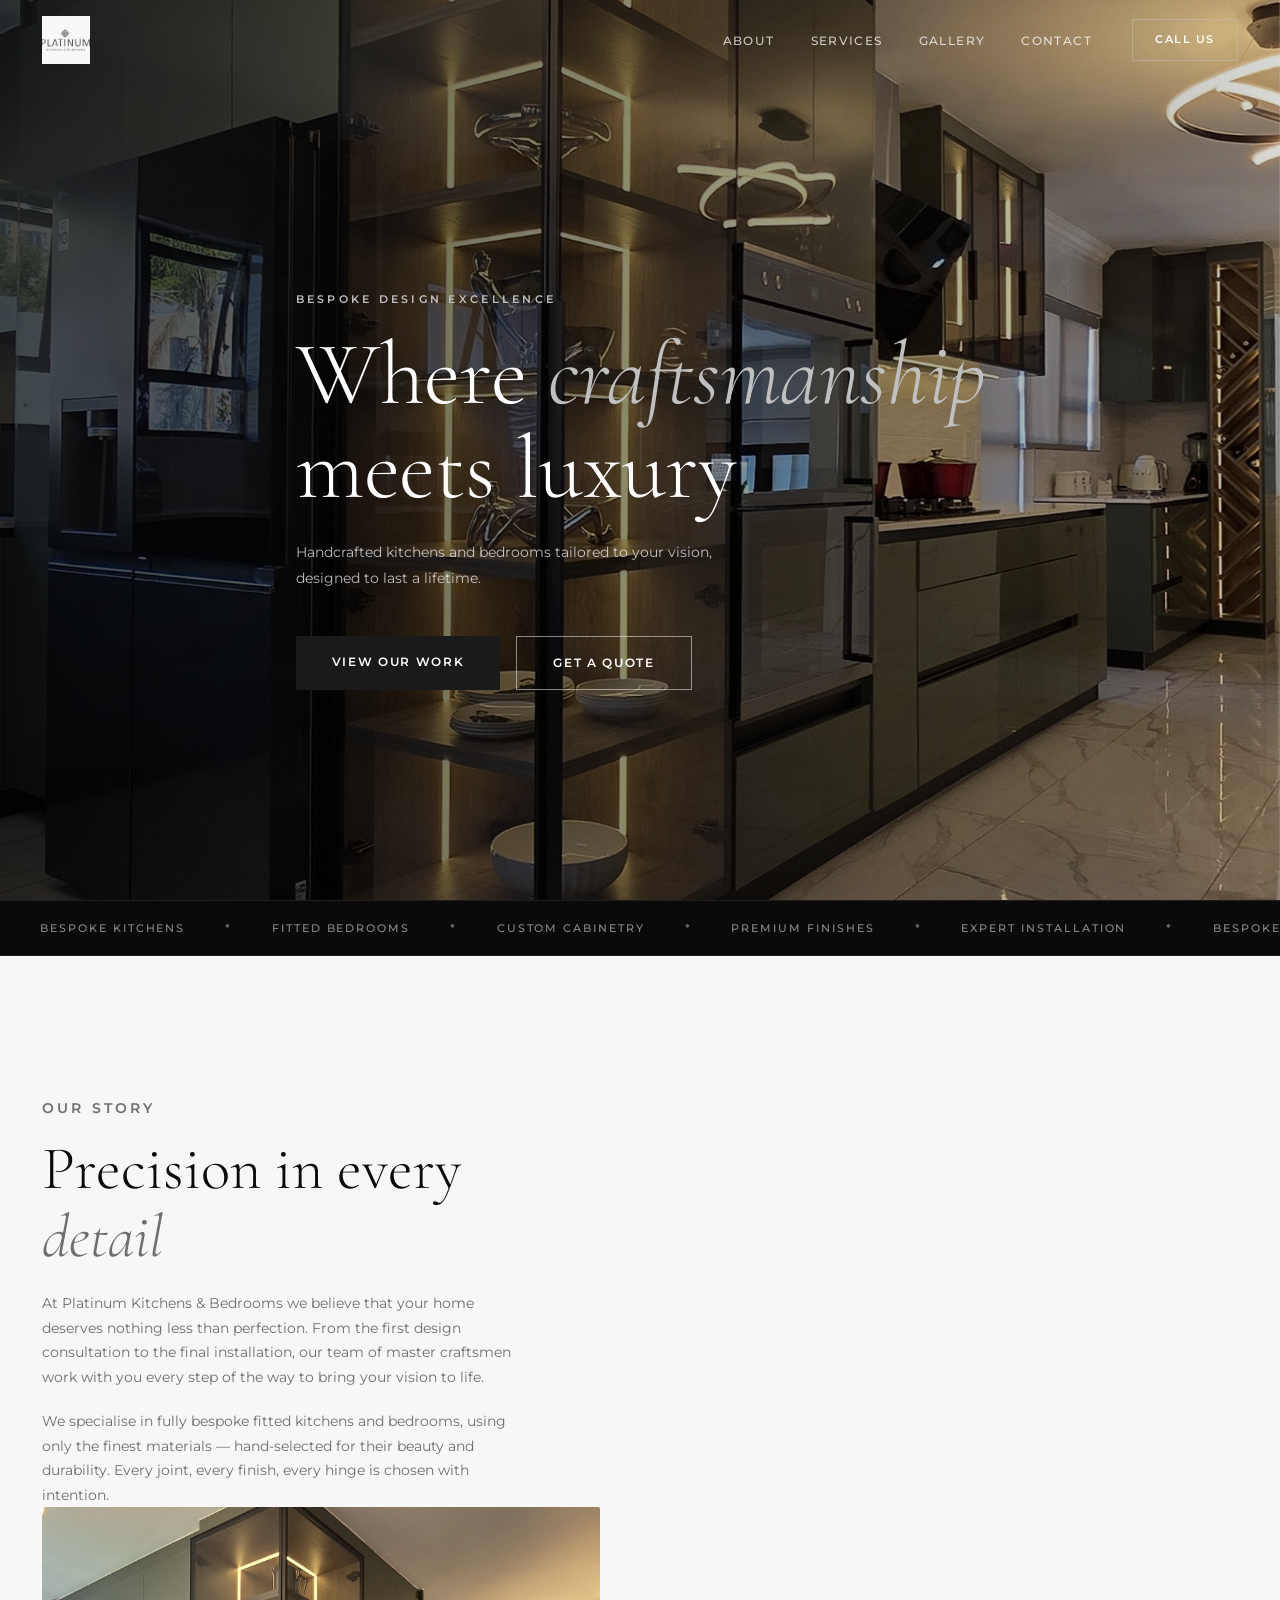
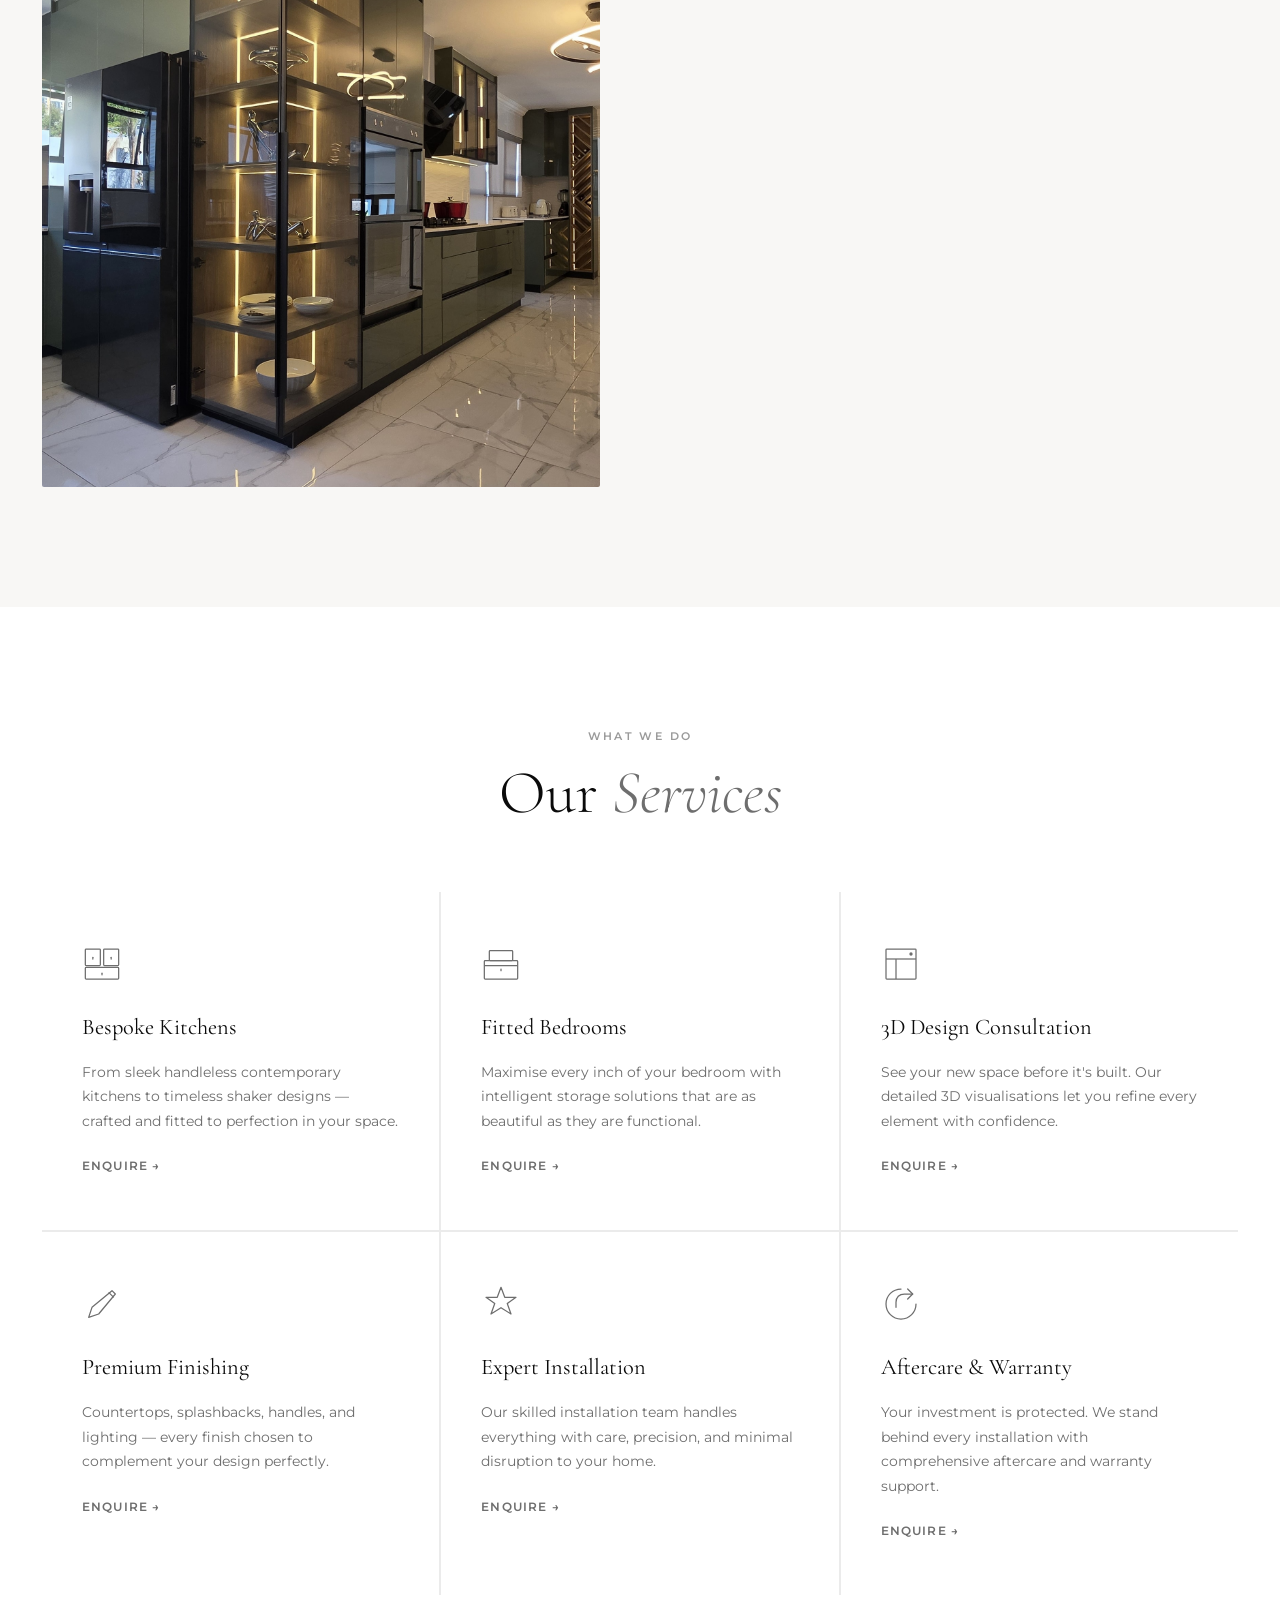
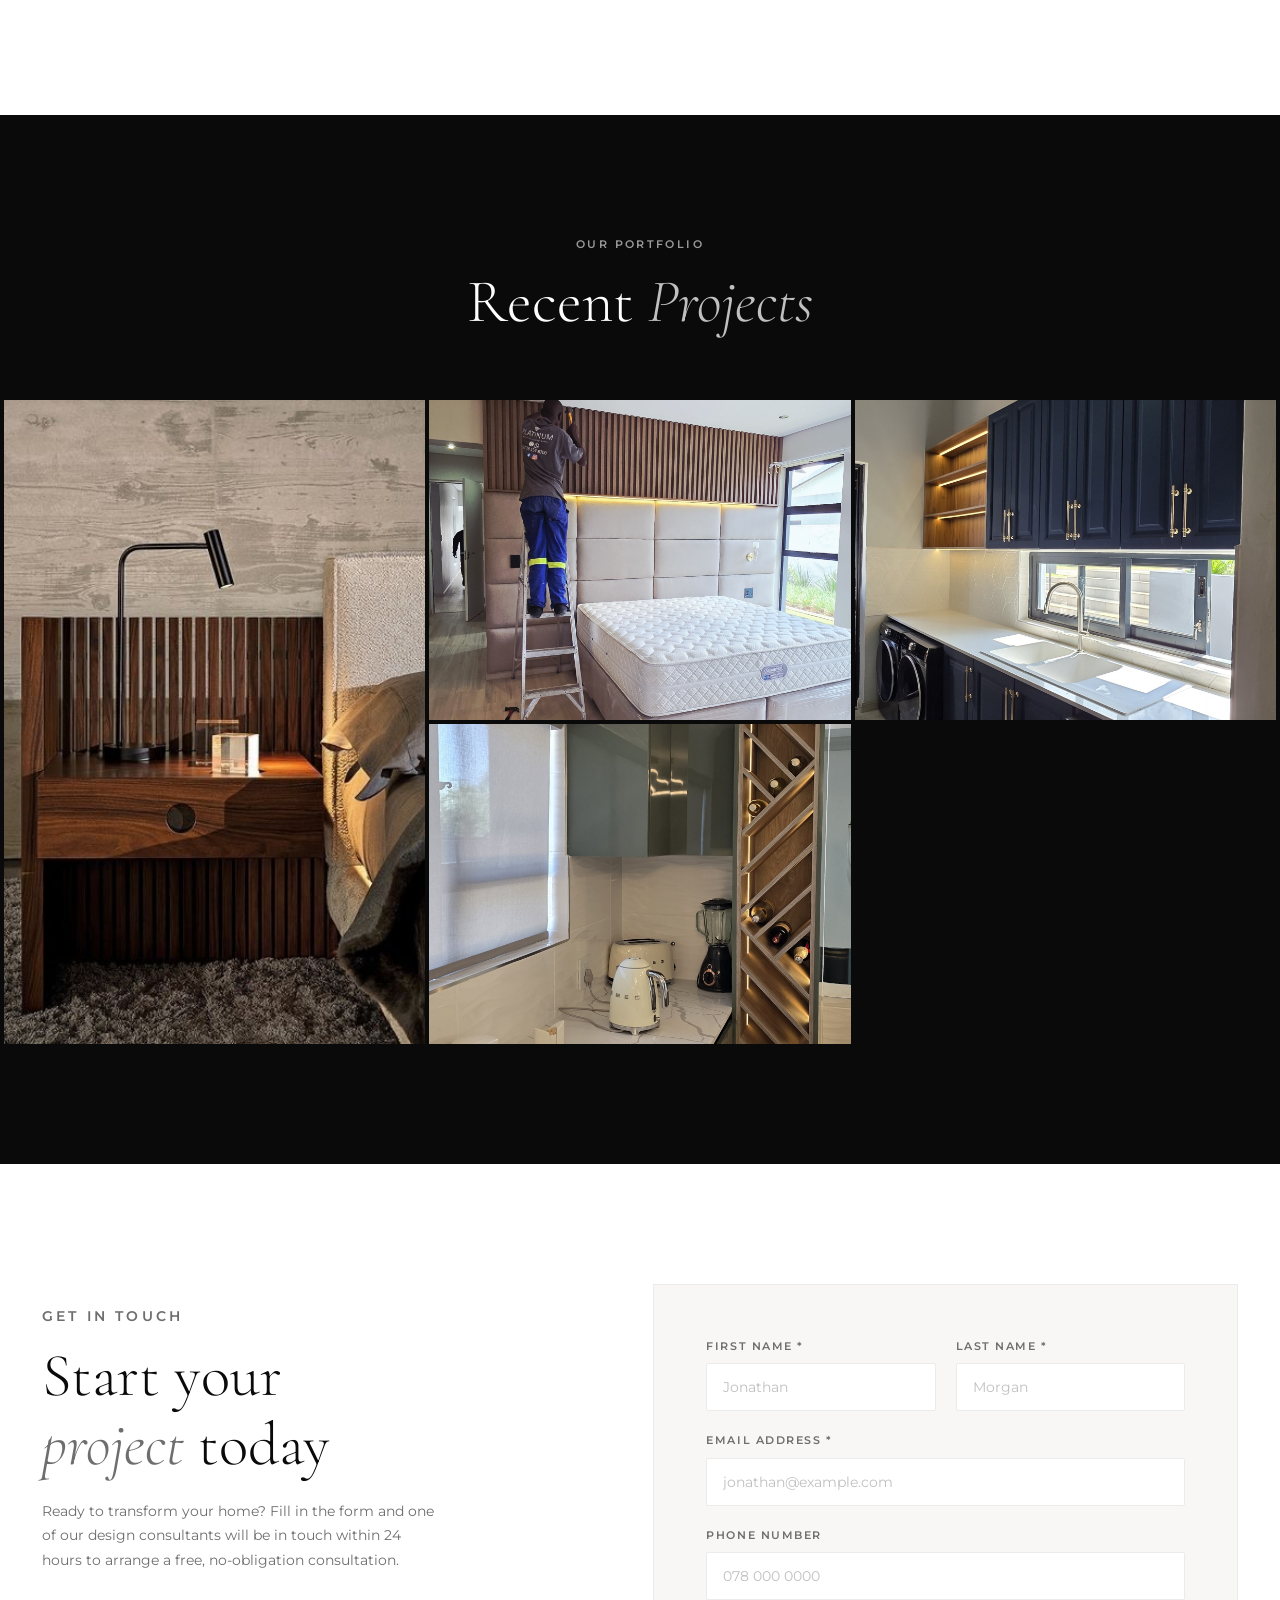
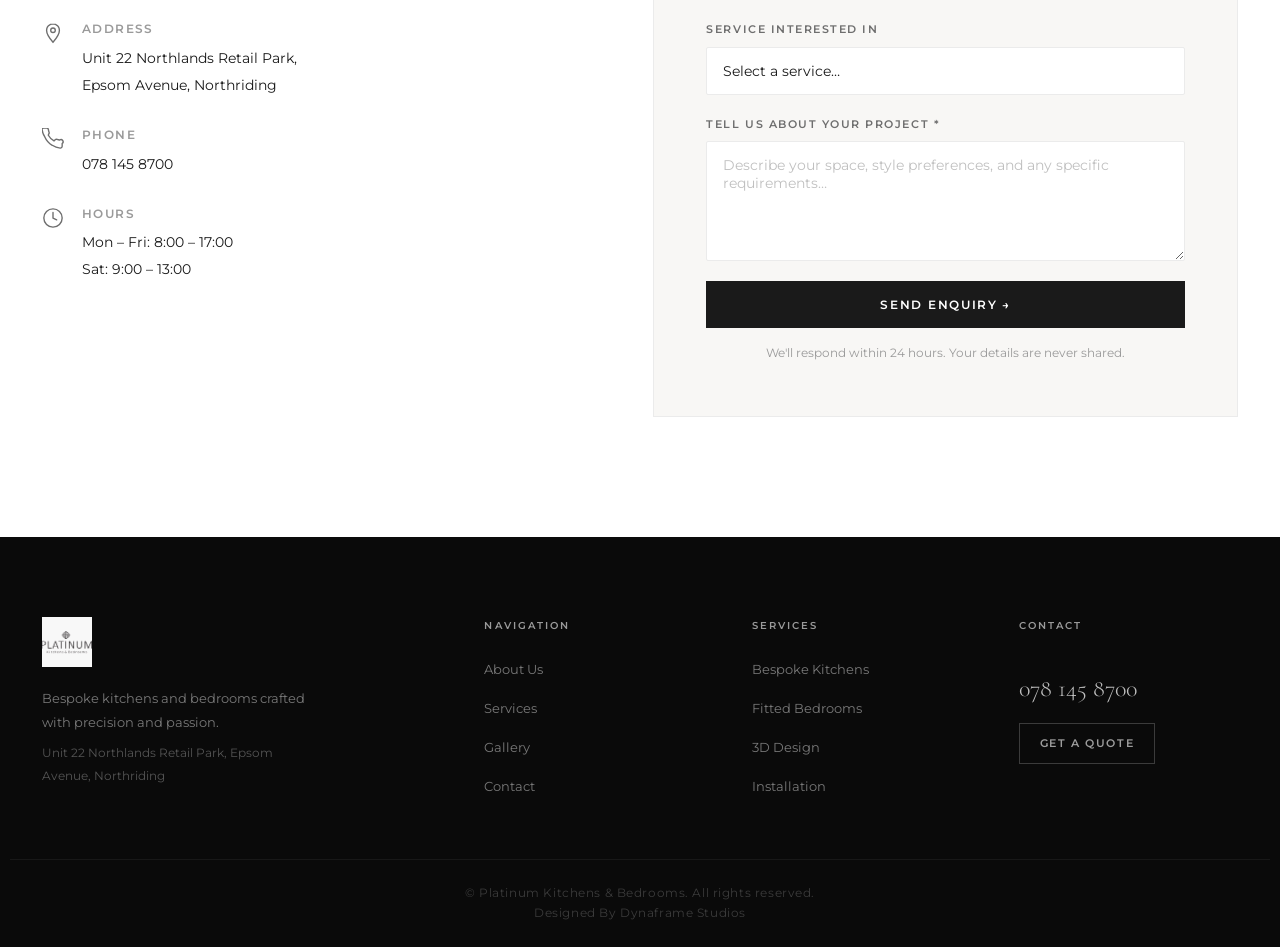
==== commit 6f770ab7: "Update index.html" ====
--- a/index.html
+++ b/index.html
@@ -4,6 +4,7 @@
   <meta charset="UTF-8" />
   <meta name="viewport" content="width=device-width, initial-scale=1.0" />
   <title>Platinum Kitchens & Bedrooms | Bespoke Design Excellence</title>
+  <meta name="description" content="Platinum Kitchens & Bedrooms — bespoke kitchen and bedroom design crafted with precision. Based in Northriding, Johannesburg. Call 0781 458 700." />
   <meta name="keywords" content="kitchens, bedrooms, bespoke, fitted kitchens, fitted bedrooms, Northriding, Johannesburg, cabinet makers, luxury kitchens" />
   <meta name="author" content="Platinum Kitchens & Bedrooms" />
   <meta property="og:title" content="Platinum Kitchens & Bedrooms" />
@@ -23,7 +24,7 @@
   <nav class="nav" id="nav">
     <div class="nav__inner">
       <a href="#hero" class="nav__logo">
-        <img src="logo.png" alt="Platinum Kitchens & Bedrooms Logo" />
+        <img src="logo.jpg" alt="Platinum Kitchens & Bedrooms Logo" />
       </a>
       <ul class="nav__links" id="navLinks">
         <li><a href="#about">About</a></li>
@@ -41,7 +42,7 @@
   <!-- HERO -->
   <section class="hero" id="hero">
     <div class="hero__bg">
-      <img src="image1.png" alt="Luxury kitchen design" class="hero__img" />
+      <img src="image5.jpg" alt="Luxury kitchen design" class="hero__img" />
       <div class="hero__overlay"></div>
     </div>
     <div class="hero__content">
@@ -53,10 +54,7 @@
         <a href="#contact" class="btn btn--ghost">Get a Quote</a>
       </div>
     </div>
-    <div class="hero__scroll">
-      <span>Scroll</span>
-      <div class="hero__scroll-line"></div>
-    </div>
+   
   </section>
 
   <!-- MARQUEE -->
@@ -96,7 +94,7 @@
         
       <div class="about__image reveal reveal--right">
         <div class="about__img-wrap">
-          <img src="image2.jpeg" alt="Bespoke kitchen craftsmanship" />
+          <img src="image5.jpg" alt="Bespoke kitchen craftsmanship" />
           <div class="about__img-accent"></div>
         </div>
       </div>
@@ -203,19 +201,15 @@
         <div class="gallery__overlay"><span>View Project</span></div>
       </div>
       <div class="gallery__item reveal">
-        <img src="image2.jpeg" alt="Platinum Kitchens project 2" loading="lazy" />
+        <img src="image2.jpg" alt="Platinum Kitchens project 2" loading="lazy" />
         <div class="gallery__overlay"><span>View Project</span></div>
       </div>
       <div class="gallery__item reveal">
-        <img src="image3.jpeg" alt="Platinum Kitchens project 3" loading="lazy" />
+        <img src="image3.jpg" alt="Platinum Kitchens project 3" loading="lazy" />
         <div class="gallery__overlay"><span>View Project</span></div>
       </div>
       <div class="gallery__item reveal">
-        <img src="image4.jpeg" alt="Platinum Kitchens project 4" loading="lazy" />
-        <div class="gallery__overlay"><span>View Project</span></div>
-      </div>
-      <div class="gallery__item gallery__item--wide reveal">
-        <img src="image5.jpeg" alt="Platinum Kitchens project 5" loading="lazy" />
+        <img src="image4.jpg" alt="Platinum Kitchens project 4" loading="lazy" />
         <div class="gallery__overlay"><span>View Project</span></div>
       </div>
     </div>
@@ -263,7 +257,7 @@
       </div>
 
       <div class="contact__form reveal reveal--right">
-        <form action="https://formsubmit.co/your@email.com" method="POST" class="form" id="contactForm">
+        <form action="https://formsubmit.co/platinumkitchens&bed@gmail.com" method="POST" class="form" id="contactForm">
           <!-- FormSubmit config -->
           <input type="hidden" name="_subject" value="New Enquiry — Platinum Kitchens & Bedrooms" />
           <input type="hidden" name="_captcha" value="false" />
@@ -273,16 +267,16 @@
           <div class="form__row">
             <div class="form__group">
               <label for="firstName">First Name *</label>
-              <input type="text" id="firstName" name="first_name" required placeholder="John" />
+              <input type="text" id="firstName" name="first_name" required placeholder="Jonathan" />
             </div>
             <div class="form__group">
               <label for="lastName">Last Name *</label>
-              <input type="text" id="lastName" name="last_name" required placeholder="Smith" />
+              <input type="text" id="lastName" name="last_name" required placeholder="Morgan" />
             </div>
           </div>
           <div class="form__group">
             <label for="email">Email Address *</label>
-            <input type="email" id="email" name="email" required placeholder="john@example.com" />
+            <input type="email" id="email" name="email" required placeholder="jonathan@example.com" />
           </div>
           <div class="form__group">
             <label for="phone">Phone Number</label>
@@ -313,7 +307,7 @@
   <footer class="footer">
     <div class="footer__inner container">
       <div class="footer__brand">
-        <img src="logo.jpeg" alt="Platinum Kitchens & Bedrooms" class="footer__logo" />
+        <img src="logo.jpg" alt="Platinum Kitchens & Bedrooms" class="footer__logo" />
         <p>Bespoke kitchens and bedrooms crafted with precision and passion.</p>
         <p class="footer__address">Unit 22 Northlands Retail Park, Epsom Avenue, Northriding</p>
       </div>
@@ -343,6 +337,7 @@
     </div>
     <div class="footer__bottom">
       <p>© <span id="year"></span> Platinum Kitchens & Bedrooms. All rights reserved.</p>
+	  <p>Designed By Dynaframe Studios</p>
     </div>
   </footer>
 
